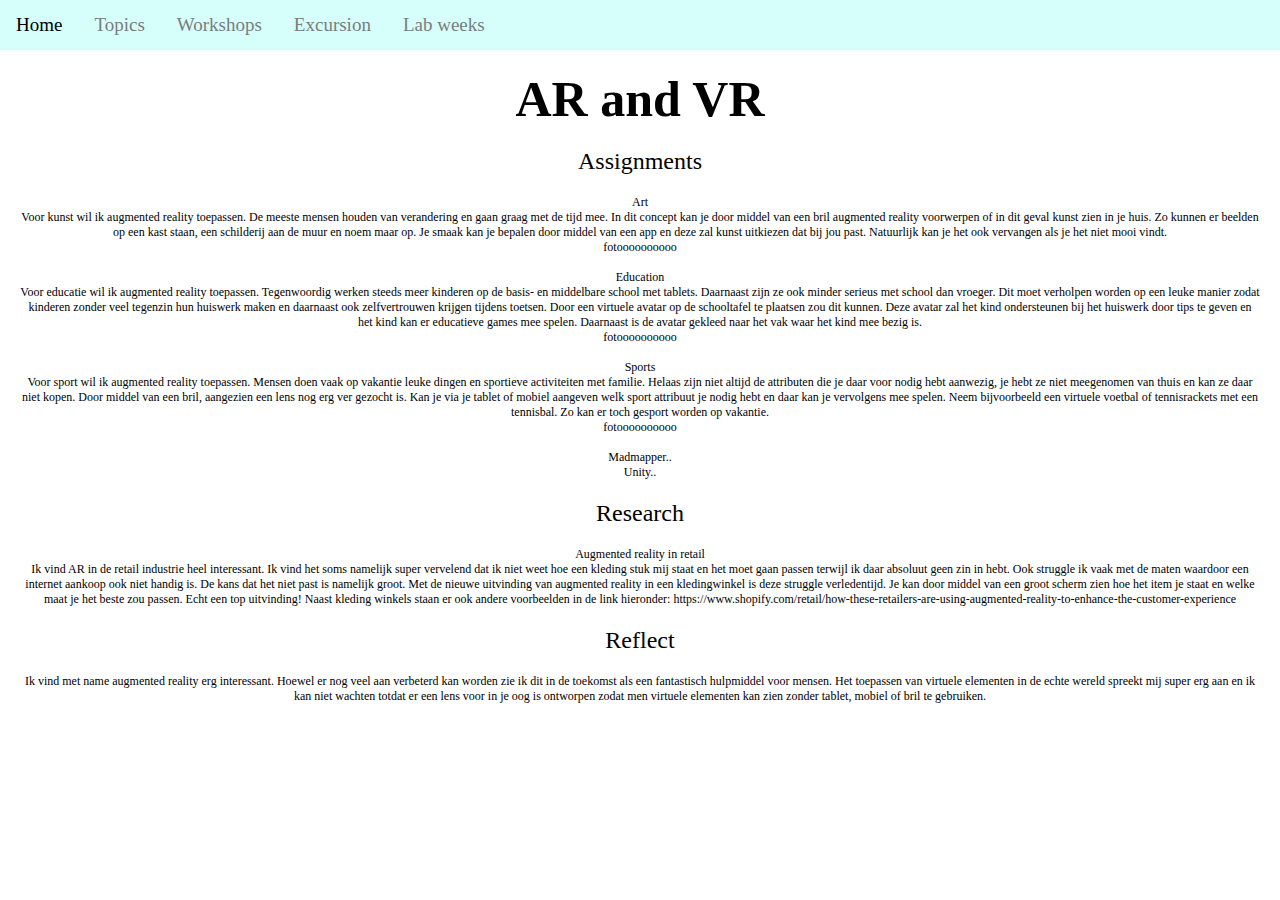
==== ar-vr.html @ 3d42d55b "Initial commit" ====
<!DOCTYPE html>
<html>
	<head>
		<meta charset="utf-8">
		<title>AR and VR</title>
		<meta name="viewport" content="width=device-width, initial-scale=1">
		<link type="text/css" href="styles/constants.css" rel="stylesheet">
	</head>
	<body>
		<div class="topnav" id="myTopnav">
  			<a href="#home" id="home">Home</a>
  			<a href="#topics" id="topics">Topics</a>
  			<a href="#workshops" id="workshops">Workshops</a>
  			<a href="#excursion" id="excursion">Excursion</a>
  			<a href="#lab-weeks" id="lab-weeks">Lab weeks</a>
  			<a href="javascript:void(0);" style="font-size:15px;" class="icon" onclick="myFunction()">&#9776;</a>
		</div>
		<h1 id="top">AR and VR</h1>
		<h2>Assignments</h2>
		<p>Art<br>
		Voor kunst wil ik augmented reality toepassen. De meeste mensen houden van verandering en gaan graag met de tijd mee. In dit concept kan je door middel van een bril augmented reality voorwerpen of in dit geval kunst zien in je huis. Zo kunnen er beelden op een kast staan, een schilderij aan de muur en noem maar op. Je smaak kan je bepalen door middel van een app en deze zal kunst uitkiezen dat bij jou past. Natuurlijk kan je het ook vervangen als je het niet mooi vindt.
		<br>
		fotoooooooooo 
		<br><br>
		Education<br>
		Voor educatie wil ik augmented reality toepassen. Tegenwoordig werken steeds meer kinderen op de basis- en middelbare school met tablets. Daarnaast zijn ze ook minder serieus met school dan vroeger. Dit moet verholpen worden op een leuke manier zodat kinderen zonder veel tegenzin hun huiswerk maken en daarnaast ook zelfvertrouwen krijgen tijdens toetsen.  Door een virtuele avatar op de schooltafel te plaatsen zou dit kunnen. Deze avatar zal het kind ondersteunen bij het huiswerk door tips te geven en het kind kan er educatieve games mee spelen. Daarnaast is de avatar gekleed naar het vak waar het kind mee bezig is.
		<br>
		fotoooooooooo 
		<br><br>
		Sports<br>
		Voor sport wil ik augmented reality toepassen. Mensen doen vaak op vakantie leuke dingen en sportieve activiteiten met familie. Helaas zijn niet altijd de attributen die je daar voor nodig hebt aanwezig, je hebt ze niet meegenomen van thuis en kan ze daar niet kopen. Door middel van een bril, aangezien een lens nog erg ver gezocht is. Kan je via je tablet of mobiel aangeven welk sport attribuut je nodig hebt en daar kan je vervolgens mee spelen. Neem bijvoorbeeld een virtuele voetbal of tennisrackets met een tennisbal. Zo kan er toch gesport worden op vakantie.
		<br>
		fotoooooooooo
		<br><br>
		Madmapper..<br>
		Unity..
		</p>
		<h2>Research</h2>
		<p>Augmented reality in retail<br>
		Ik vind AR in de retail industrie heel interessant. Ik vind het soms namelijk super vervelend dat ik niet weet hoe een kleding stuk mij staat en het moet gaan passen terwijl ik daar absoluut geen zin in hebt. Ook struggle ik vaak met de maten waardoor een internet aankoop ook niet handig is. De kans dat het niet past is namelijk groot. Met de nieuwe uitvinding van augmented reality in een kledingwinkel is deze struggle verledentijd. Je kan door middel van een groot scherm zien hoe het item je staat en welke maat je het beste zou passen. Echt een top uitvinding! Naast kleding winkels staan er ook andere voorbeelden in de link hieronder:
		https://www.shopify.com/retail/how-these-retailers-are-using-augmented-reality-to-enhance-the-customer-experience
		</p>
		<h2>Reflect</h2>
		<p>Ik vind met name augmented reality erg interessant. Hoewel er nog veel aan verbeterd kan worden zie ik dit in de toekomst als een fantastisch hulpmiddel voor mensen. Het toepassen van virtuele elementen in de echte wereld spreekt mij super erg aan en ik kan niet wachten totdat er een lens voor in je oog is ontworpen zodat men virtuele elementen kan zien zonder tablet, mobiel of bril te gebruiken. </p>
		<script src="scripts/jquery-3.2.1.min.js">
		</script>
		<script src="scripts/scripts.js">
		</script>
	</body>	
</html>
---- styles/constants.css ----
body {
  margin: 0;
  font-family: Avenir;
}

.topnav {
  overflow: hidden;
  background-color: #d6fffc;
}

.topnav a {
  float: left;
  display: block;
  color: #7c7c7c;
  text-align: center;
  padding: 14px 16px;
  text-decoration: none;
  font-size: 19px;
  font-weight: 500;
}

.topnav a:hover {
  color: black;
  font-weight: 500;
}

.topnav .icon {
  display: none;
}

.banner {
  height: 170px;
  background-color: #000;
}

h1 {
  margin: auto;
  text-align: center;;
  padding-top: 20px;
  font-size: 50px;
  color: white;

}

h2 {
  text-align: center;
  font-weight: 200;
}

h3 {
  text-align: center;
  color: white;
  font-weight: 100;
}

h4 {
  text-align: center;
  font-weight: 600;
}

h5 {
  text-align: center;
}

.block {
  height: 100px;
  width: 80%;
  background-color: #f2f2f2;
  margin: 10px;
  border-radius: 5px; 
  display: block;
  margin: auto;
  margin-top: 15px;
  text-align: center;
  cursor: pointer;
}

h6 {
  font-size: 25px; 
  margin: 0px;
  padding-top: 30px;
  font-weight: 200;
}

p {
  margin: 20px;
  font-size: 12px;
  text-align: center;
}

#top {
  color: black;
}

#ik {
  width: 50%;
  display: block;
  margin-left: auto;
  margin-right: auto;
  border-radius: 100%;
  margin-top: 30px;
  max-width: 250px;
}

.introduction {
  text-align: center;
  margin: 30px;
}

#foto {
  width: 300px;
  display: block;
  margin-left: auto;
  margin-right: auto;
  margin-bottom: 15px;
}

video {
  display: block;
  margin-left: auto;
  margin-right: auto;
}

@media screen and (max-width: 600px) {
  .topnav a:not(:first-child) {display: none;}
  .topnav a.icon {
    float: right;
    display: block;
  }
}

@media screen and (max-width: 600px) {
  .topnav.responsive {position: relative;}
  .topnav.responsive .icon {
    position: absolute;
    right: 0;
    top: 0;
  }
  .topnav.responsive a {
    float: none;
    display: block;
    text-align: left;
  }
}
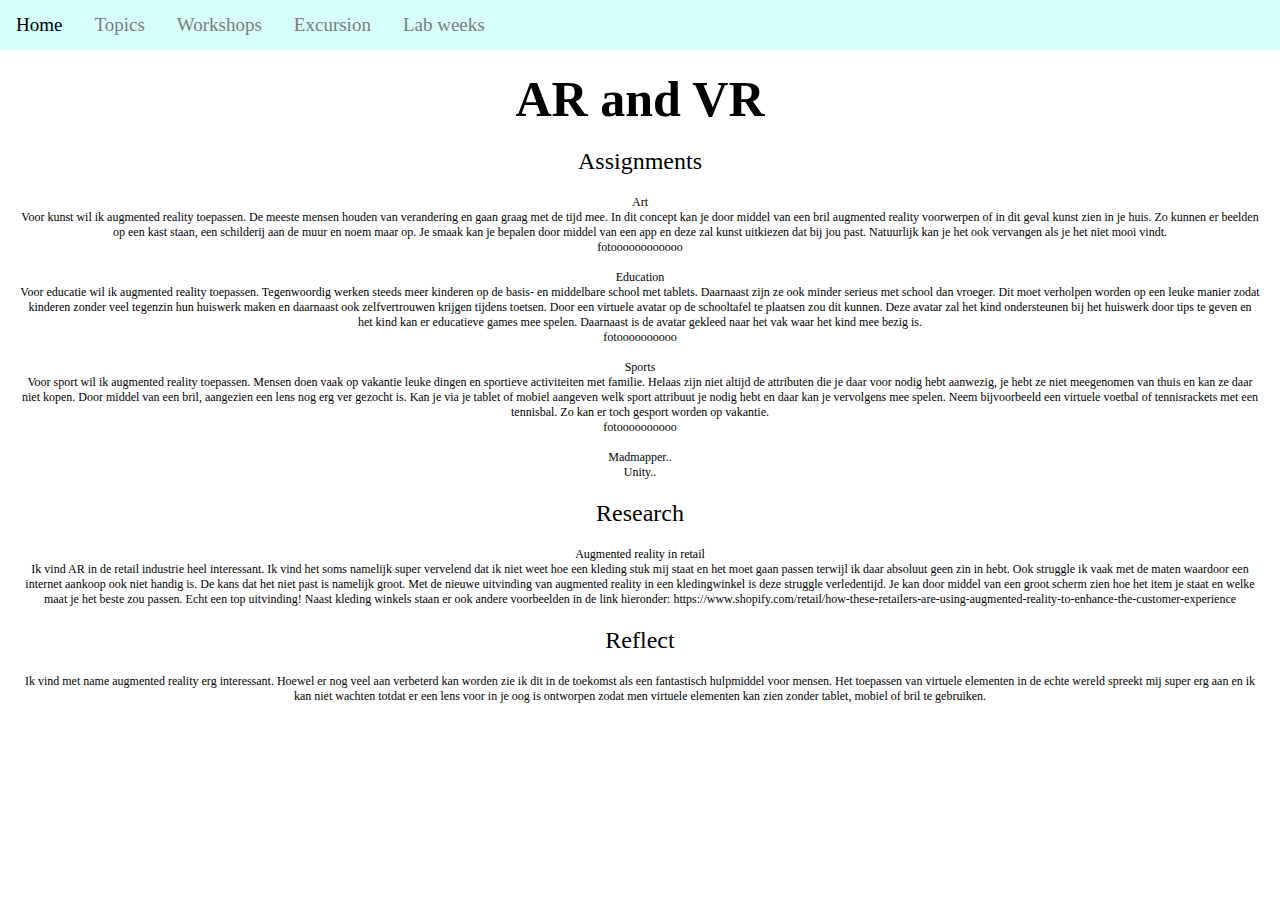
==== commit 56fab176: "added repository" ====
--- a/ar-vr.html
+++ b/ar-vr.html
@@ -20,7 +20,7 @@
 		<p>Art<br>
 		Voor kunst wil ik augmented reality toepassen. De meeste mensen houden van verandering en gaan graag met de tijd mee. In dit concept kan je door middel van een bril augmented reality voorwerpen of in dit geval kunst zien in je huis. Zo kunnen er beelden op een kast staan, een schilderij aan de muur en noem maar op. Je smaak kan je bepalen door middel van een app en deze zal kunst uitkiezen dat bij jou past. Natuurlijk kan je het ook vervangen als je het niet mooi vindt.
 		<br>
-		fotoooooooooo 
+		fotoooooooooooo 
 		<br><br>
 		Education<br>
 		Voor educatie wil ik augmented reality toepassen. Tegenwoordig werken steeds meer kinderen op de basis- en middelbare school met tablets. Daarnaast zijn ze ook minder serieus met school dan vroeger. Dit moet verholpen worden op een leuke manier zodat kinderen zonder veel tegenzin hun huiswerk maken en daarnaast ook zelfvertrouwen krijgen tijdens toetsen.  Door een virtuele avatar op de schooltafel te plaatsen zou dit kunnen. Deze avatar zal het kind ondersteunen bij het huiswerk door tips te geven en het kind kan er educatieve games mee spelen. Daarnaast is de avatar gekleed naar het vak waar het kind mee bezig is.
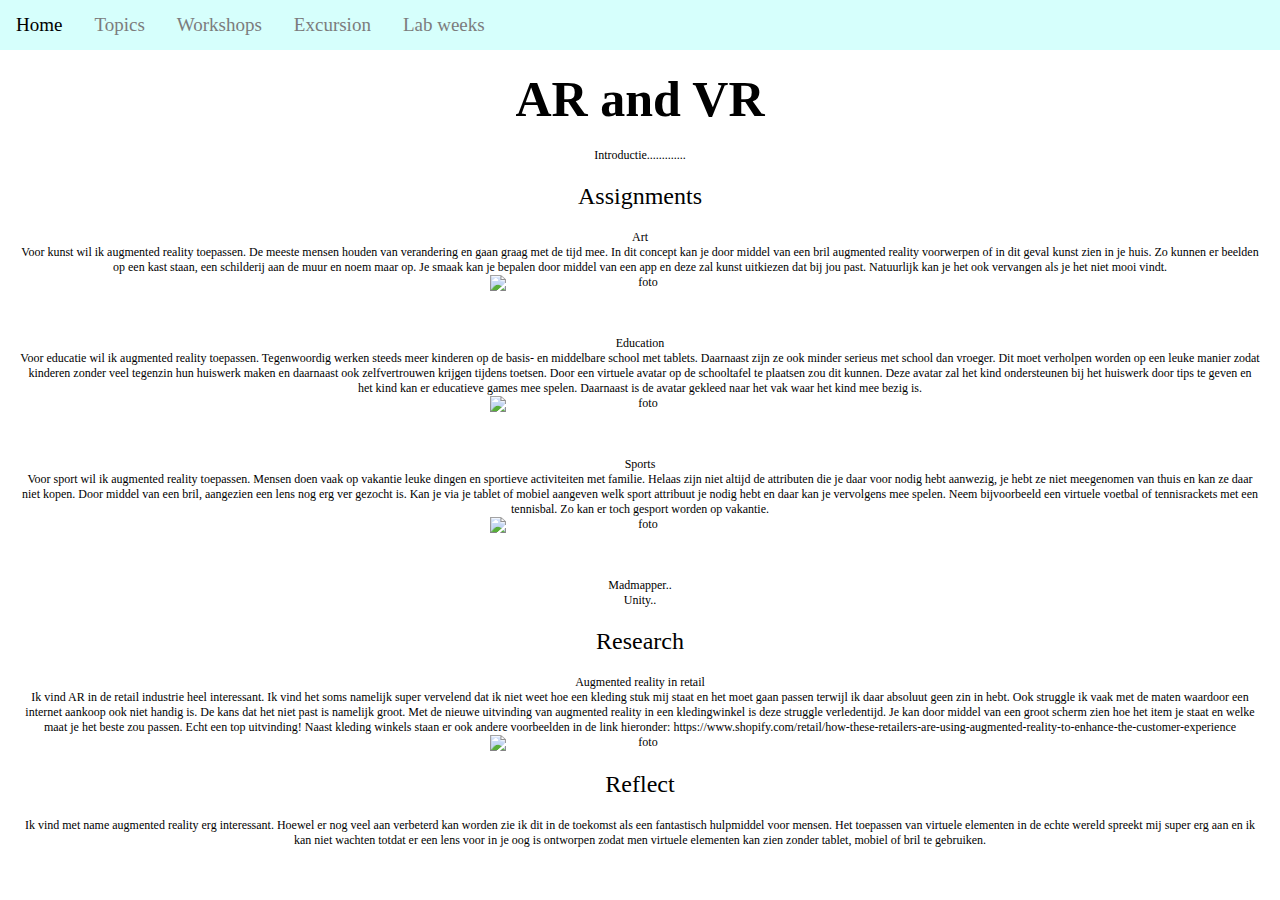
==== commit 48debeb7: "Some stuff" ====
--- a/ar-vr.html
+++ b/ar-vr.html
@@ -16,29 +16,32 @@
   			<a href="javascript:void(0);" style="font-size:15px;" class="icon" onclick="myFunction()">&#9776;</a>
 		</div>
 		<h1 id="top">AR and VR</h1>
+		<p>Introductie.............</p>
 		<h2>Assignments</h2>
 		<p>Art<br>
 		Voor kunst wil ik augmented reality toepassen. De meeste mensen houden van verandering en gaan graag met de tijd mee. In dit concept kan je door middel van een bril augmented reality voorwerpen of in dit geval kunst zien in je huis. Zo kunnen er beelden op een kast staan, een schilderij aan de muur en noem maar op. Je smaak kan je bepalen door middel van een app en deze zal kunst uitkiezen dat bij jou past. Natuurlijk kan je het ook vervangen als je het niet mooi vindt.
 		<br>
-		fotoooooooooooo 
+		<img src="styles/images/arvr.png" alt="foto" id="foto">
 		<br><br>
 		Education<br>
 		Voor educatie wil ik augmented reality toepassen. Tegenwoordig werken steeds meer kinderen op de basis- en middelbare school met tablets. Daarnaast zijn ze ook minder serieus met school dan vroeger. Dit moet verholpen worden op een leuke manier zodat kinderen zonder veel tegenzin hun huiswerk maken en daarnaast ook zelfvertrouwen krijgen tijdens toetsen.  Door een virtuele avatar op de schooltafel te plaatsen zou dit kunnen. Deze avatar zal het kind ondersteunen bij het huiswerk door tips te geven en het kind kan er educatieve games mee spelen. Daarnaast is de avatar gekleed naar het vak waar het kind mee bezig is.
 		<br>
-		fotoooooooooo 
+		<img src="styles/images/arvr1.png" alt="foto" id="foto"> 
 		<br><br>
 		Sports<br>
 		Voor sport wil ik augmented reality toepassen. Mensen doen vaak op vakantie leuke dingen en sportieve activiteiten met familie. Helaas zijn niet altijd de attributen die je daar voor nodig hebt aanwezig, je hebt ze niet meegenomen van thuis en kan ze daar niet kopen. Door middel van een bril, aangezien een lens nog erg ver gezocht is. Kan je via je tablet of mobiel aangeven welk sport attribuut je nodig hebt en daar kan je vervolgens mee spelen. Neem bijvoorbeeld een virtuele voetbal of tennisrackets met een tennisbal. Zo kan er toch gesport worden op vakantie.
 		<br>
-		fotoooooooooo
+		<img src="styles/images/arvr2.png" alt="foto" id="foto">
 		<br><br>
-		Madmapper..<br>
+		Madmapper..
+		<br>
 		Unity..
 		</p>
 		<h2>Research</h2>
 		<p>Augmented reality in retail<br>
 		Ik vind AR in de retail industrie heel interessant. Ik vind het soms namelijk super vervelend dat ik niet weet hoe een kleding stuk mij staat en het moet gaan passen terwijl ik daar absoluut geen zin in hebt. Ook struggle ik vaak met de maten waardoor een internet aankoop ook niet handig is. De kans dat het niet past is namelijk groot. Met de nieuwe uitvinding van augmented reality in een kledingwinkel is deze struggle verledentijd. Je kan door middel van een groot scherm zien hoe het item je staat en welke maat je het beste zou passen. Echt een top uitvinding! Naast kleding winkels staan er ook andere voorbeelden in de link hieronder:
 		https://www.shopify.com/retail/how-these-retailers-are-using-augmented-reality-to-enhance-the-customer-experience
+		<img src="styles/images/arvr3.png" alt="foto" id="foto">
 		</p>
 		<h2>Reflect</h2>
 		<p>Ik vind met name augmented reality erg interessant. Hoewel er nog veel aan verbeterd kan worden zie ik dit in de toekomst als een fantastisch hulpmiddel voor mensen. Het toepassen van virtuele elementen in de echte wereld spreekt mij super erg aan en ik kan niet wachten totdat er een lens voor in je oog is ontworpen zodat men virtuele elementen kan zien zonder tablet, mobiel of bril te gebruiken. </p>
--- a/styles/constants.css
+++ b/styles/constants.css
@@ -88,6 +88,12 @@
   text-align: center;
 }
 
+ul {
+  margin: 20px;
+  font-size: 12px;
+  text-align: center;
+}
+
 #top {
   color: black;
 }
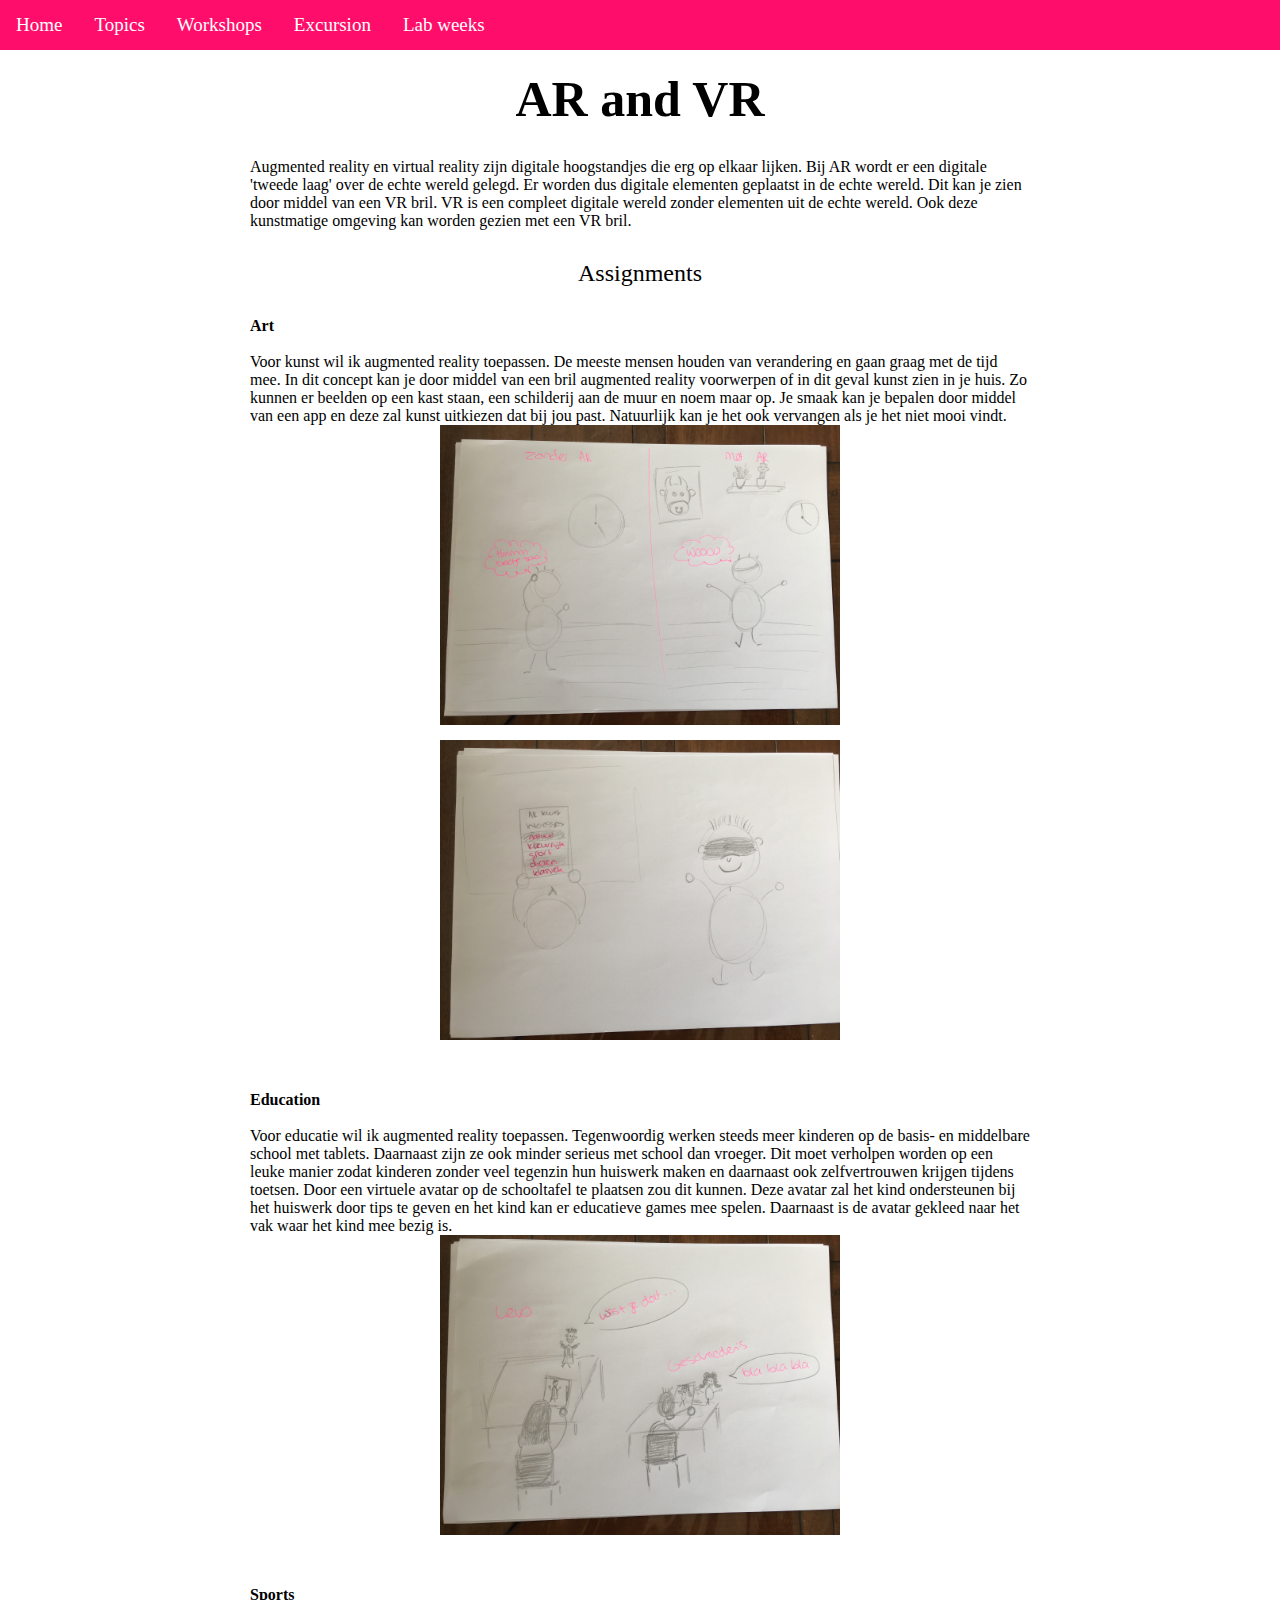
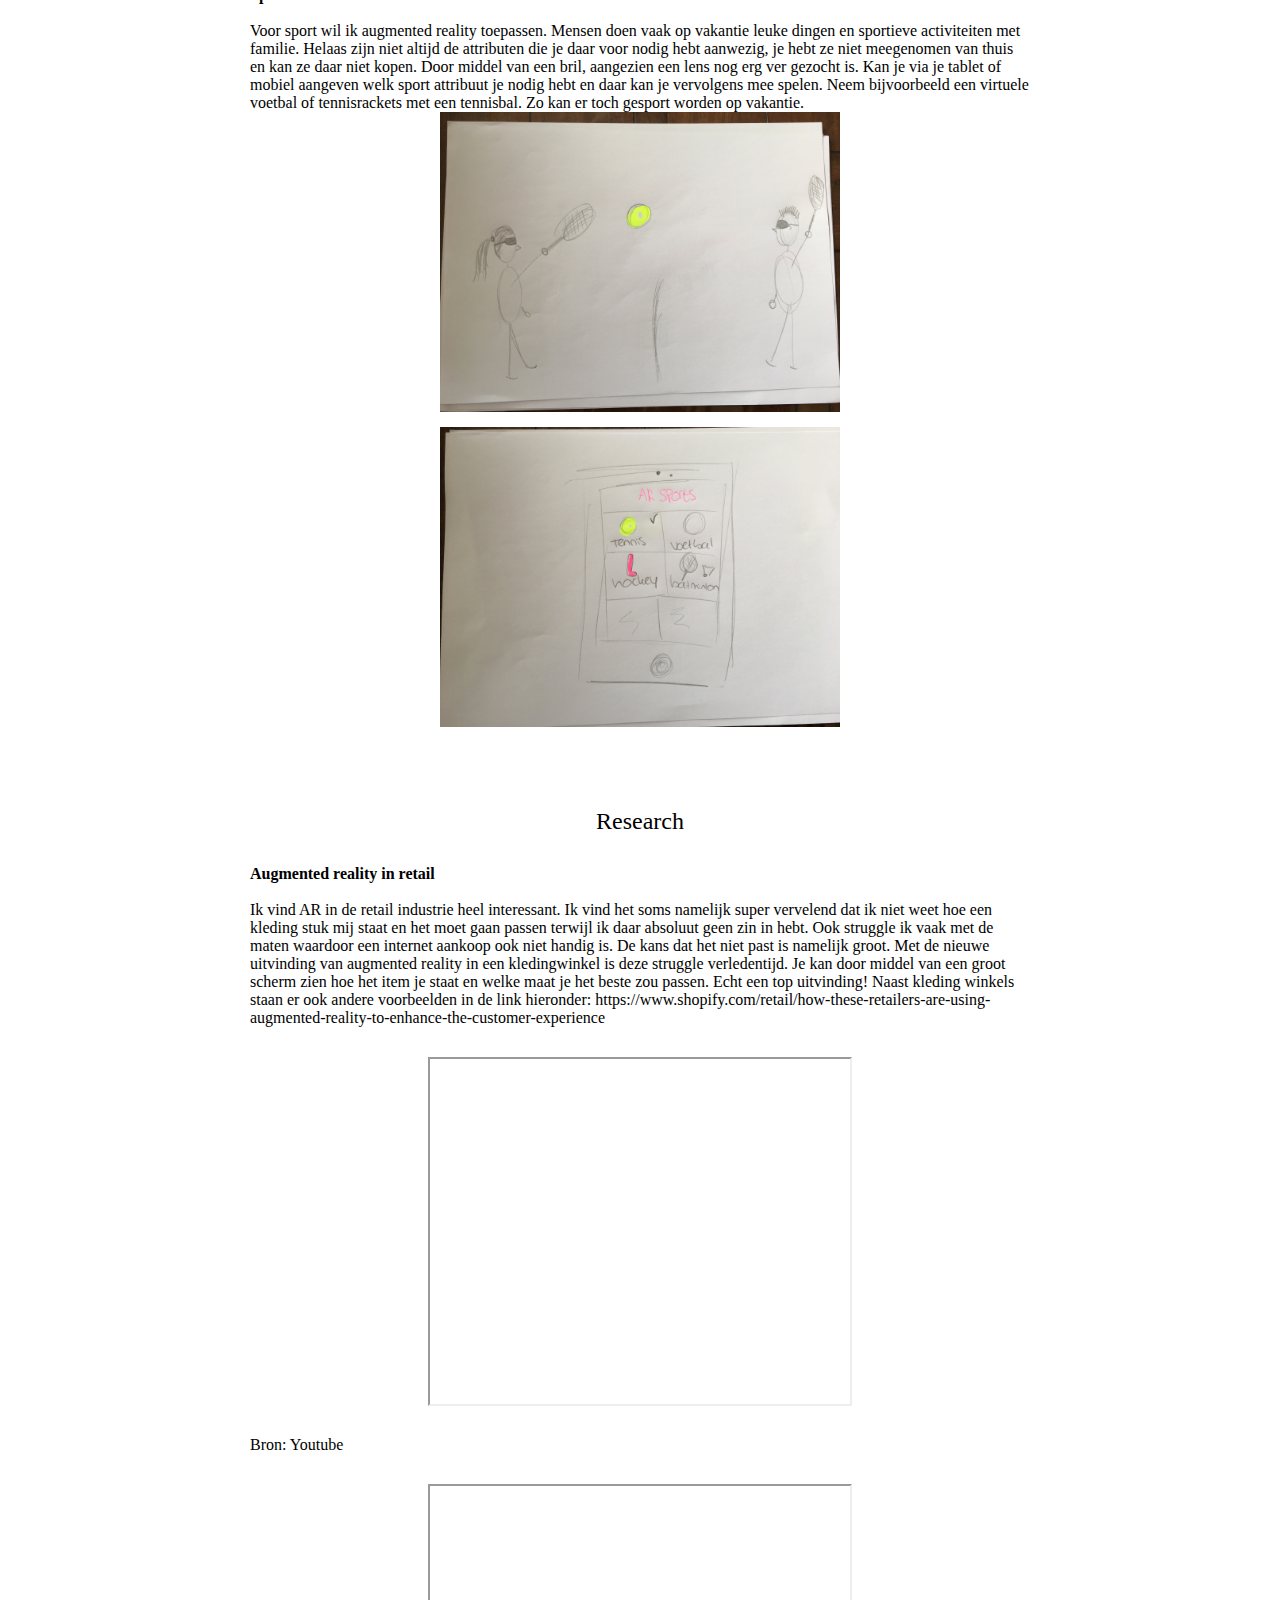
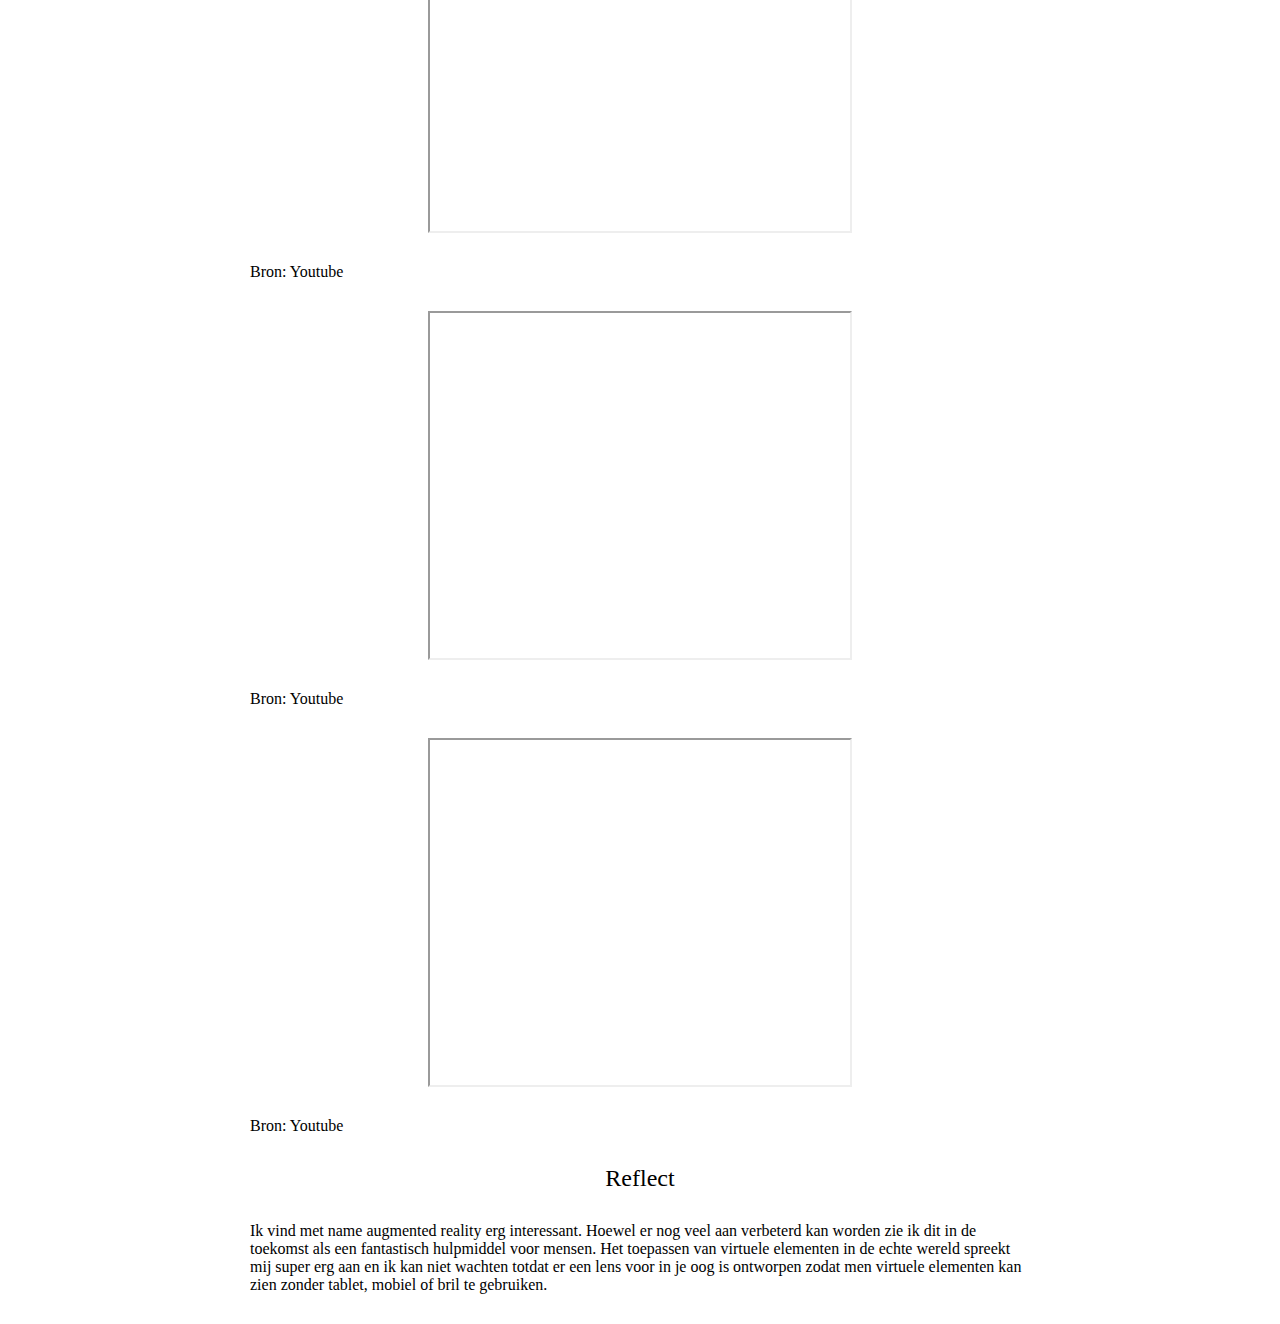
==== commit 8b6a7148: "Finish" ====
--- a/ar-vr.html
+++ b/ar-vr.html
@@ -16,35 +16,43 @@
   			<a href="javascript:void(0);" style="font-size:15px;" class="icon" onclick="myFunction()">&#9776;</a>
 		</div>
 		<h1 id="top">AR and VR</h1>
-		<p>Introductie.............</p>
+		<p>Augmented reality en virtual reality zijn digitale hoogstandjes die erg op elkaar lijken. Bij AR wordt er een digitale 'tweede laag' over de echte wereld gelegd. Er worden dus digitale elementen geplaatst in de echte wereld. Dit kan je zien door middel van een VR bril. VR is een compleet digitale wereld zonder elementen uit de echte wereld. Ook deze kunstmatige omgeving kan worden gezien met een VR bril.</p>
 		<h2>Assignments</h2>
-		<p>Art<br>
+		<p><b>Art</b>
+		<br><br>
 		Voor kunst wil ik augmented reality toepassen. De meeste mensen houden van verandering en gaan graag met de tijd mee. In dit concept kan je door middel van een bril augmented reality voorwerpen of in dit geval kunst zien in je huis. Zo kunnen er beelden op een kast staan, een schilderij aan de muur en noem maar op. Je smaak kan je bepalen door middel van een app en deze zal kunst uitkiezen dat bij jou past. Natuurlijk kan je het ook vervangen als je het niet mooi vindt.
 		<br>
-		<img src="styles/images/arvr.png" alt="foto" id="foto">
+		<img src="styles/images/kunst.jpg" alt="foto" id="foto">
+		<img src="styles/images/kunst2.jpg" alt="foto" id="foto">
 		<br><br>
-		Education<br>
+		<b>Education</b>
+		<br><br>
 		Voor educatie wil ik augmented reality toepassen. Tegenwoordig werken steeds meer kinderen op de basis- en middelbare school met tablets. Daarnaast zijn ze ook minder serieus met school dan vroeger. Dit moet verholpen worden op een leuke manier zodat kinderen zonder veel tegenzin hun huiswerk maken en daarnaast ook zelfvertrouwen krijgen tijdens toetsen.  Door een virtuele avatar op de schooltafel te plaatsen zou dit kunnen. Deze avatar zal het kind ondersteunen bij het huiswerk door tips te geven en het kind kan er educatieve games mee spelen. Daarnaast is de avatar gekleed naar het vak waar het kind mee bezig is.
 		<br>
-		<img src="styles/images/arvr1.png" alt="foto" id="foto"> 
+		<img src="styles/images/educatie.jpg" alt="foto" id="foto"> 
 		<br><br>
-		Sports<br>
+		<b>Sports</b>
+		<br><br>
 		Voor sport wil ik augmented reality toepassen. Mensen doen vaak op vakantie leuke dingen en sportieve activiteiten met familie. Helaas zijn niet altijd de attributen die je daar voor nodig hebt aanwezig, je hebt ze niet meegenomen van thuis en kan ze daar niet kopen. Door middel van een bril, aangezien een lens nog erg ver gezocht is. Kan je via je tablet of mobiel aangeven welk sport attribuut je nodig hebt en daar kan je vervolgens mee spelen. Neem bijvoorbeeld een virtuele voetbal of tennisrackets met een tennisbal. Zo kan er toch gesport worden op vakantie.
 		<br>
-		<img src="styles/images/arvr2.png" alt="foto" id="foto">
+		<img src="styles/images/sport.jpg" alt="foto" id="foto">
+		<img src="styles/images/sport2.jpg" alt="foto" id="foto">
 		<br><br>
-		Madmapper..
-		<br>
-		Unity..
-		</p>
 		<h2>Research</h2>
-		<p>Augmented reality in retail<br>
+		<p><b>Augmented reality in retail</b>
+		<br><br>
 		Ik vind AR in de retail industrie heel interessant. Ik vind het soms namelijk super vervelend dat ik niet weet hoe een kleding stuk mij staat en het moet gaan passen terwijl ik daar absoluut geen zin in hebt. Ook struggle ik vaak met de maten waardoor een internet aankoop ook niet handig is. De kans dat het niet past is namelijk groot. Met de nieuwe uitvinding van augmented reality in een kledingwinkel is deze struggle verledentijd. Je kan door middel van een groot scherm zien hoe het item je staat en welke maat je het beste zou passen. Echt een top uitvinding! Naast kleding winkels staan er ook andere voorbeelden in de link hieronder:
-		https://www.shopify.com/retail/how-these-retailers-are-using-augmented-reality-to-enhance-the-customer-experience
-		<img src="styles/images/arvr3.png" alt="foto" id="foto">
-		</p>
+		https://www.shopify.com/retail/how-these-retailers-are-using-augmented-reality-to-enhance-the-customer-experience</p>
+		<iframe width="420" height="345" src="https://youtube.com/embed/5TZmQPdhpak"></iframe>
+		<p>Bron: Youtube</p>
+		<iframe width="420" height="345" src="https://youtube.com/embed/L_cYKFdP1_0"></iframe>
+		<p>Bron: Youtube</p>
+		<iframe width="420" height="345" src="https://youtube.com/embed/85-bJjlvJFA"></iframe>
+		<p>Bron: Youtube</p>
+		<iframe width="420" height="345" src="https://youtube.com/embed/r0ViFTEb8aQ"></iframe>
+		<p>Bron: Youtube</p>
 		<h2>Reflect</h2>
-		<p>Ik vind met name augmented reality erg interessant. Hoewel er nog veel aan verbeterd kan worden zie ik dit in de toekomst als een fantastisch hulpmiddel voor mensen. Het toepassen van virtuele elementen in de echte wereld spreekt mij super erg aan en ik kan niet wachten totdat er een lens voor in je oog is ontworpen zodat men virtuele elementen kan zien zonder tablet, mobiel of bril te gebruiken. </p>
+		<p>Ik vind met name augmented reality erg interessant. Hoewel er nog veel aan verbeterd kan worden zie ik dit in de toekomst als een fantastisch hulpmiddel voor mensen. Het toepassen van virtuele elementen in de echte wereld spreekt mij super erg aan en ik kan niet wachten totdat er een lens voor in je oog is ontworpen zodat men virtuele elementen kan zien zonder tablet, mobiel of bril te gebruiken.</p>
 		<script src="scripts/jquery-3.2.1.min.js">
 		</script>
 		<script src="scripts/scripts.js">
--- a/styles/constants.css
+++ b/styles/constants.css
@@ -5,22 +5,17 @@
 
 .topnav {
   overflow: hidden;
-  background-color: #d6fffc;
+  background-color: #ff0d6a;
 }
 
 .topnav a {
   float: left;
   display: block;
-  color: #7c7c7c;
+  color: white;
   text-align: center;
   padding: 14px 16px;
   text-decoration: none;
   font-size: 19px;
-  font-weight: 500;
-}
-
-.topnav a:hover {
-  color: black;
   font-weight: 500;
 }
 
@@ -35,7 +30,7 @@
 
 h1 {
   margin: auto;
-  text-align: center;;
+  text-align: center;
   padding-top: 20px;
   font-size: 50px;
   color: white;
@@ -56,6 +51,9 @@
 h4 {
   text-align: center;
   font-weight: 600;
+  font-size: 40px;
+  font-family: 'baskerville';
+  color: #ce0069;
 }
 
 h5 {
@@ -71,7 +69,6 @@
   display: block;
   margin: auto;
   margin-top: 15px;
-  text-align: center;
   cursor: pointer;
 }
 
@@ -80,18 +77,17 @@
   margin: 0px;
   padding-top: 30px;
   font-weight: 200;
+  text-align: center;
 }
 
 p {
-  margin: 20px;
-  font-size: 12px;
-  text-align: center;
+  margin: 30px;
+  font-size: 16px;
 }
 
 ul {
-  margin: 20px;
-  font-size: 12px;
-  text-align: center;
+  margin: 30px;
+  font-size: 14px;
 }
 
 #top {
@@ -109,7 +105,6 @@
 }
 
 .introduction {
-  text-align: center;
   margin: 30px;
 }
 
@@ -119,6 +114,12 @@
   margin-left: auto;
   margin-right: auto;
   margin-bottom: 15px;
+}
+
+iframe {
+  display: block;
+  margin-left: auto;
+  margin-right: auto;
 }
 
 video {
@@ -147,4 +148,36 @@
     display: block;
     text-align: left;
   }
+}
+
+@media screen and (min-width: 600px) {
+  p {
+    margin-left: 100px;
+    margin-right: 100px;
+  }
+
+  ul {
+    margin-left: 100px;
+    margin-right: 100px;
+  }
+
+  #foto {
+    width: 400px;
+  }
+
+  video {
+    width: 400px;
+  }
+}
+
+@media screen and (min-width: 900px) {
+  p {
+    margin-left: 250px;
+    margin-right: 250px;
+  }
+
+  ul {
+    margin-left: 250px;
+    margin-right: 250px;
+  }
 }